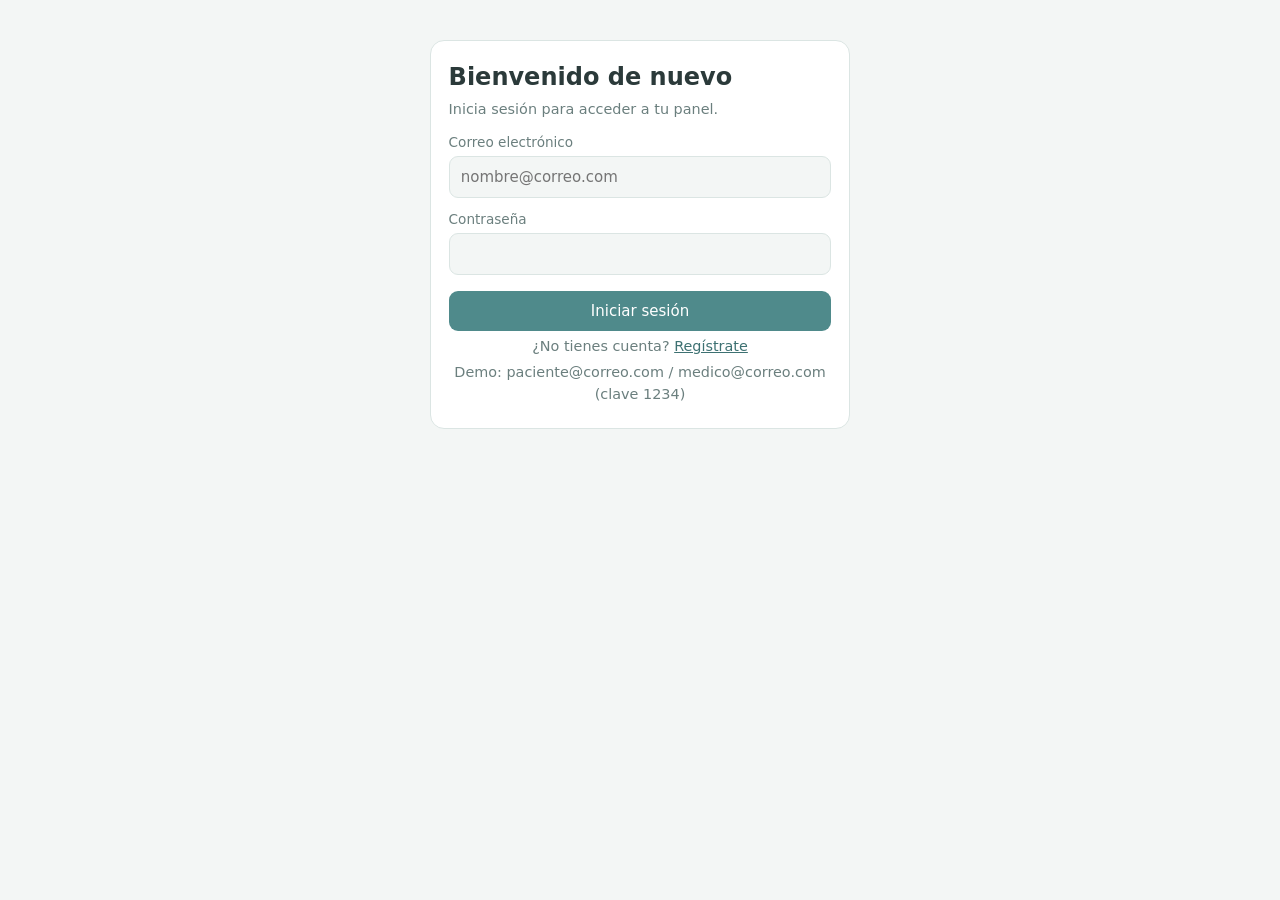
==== frontend/index.html @ 57a1332e "primera version de html, css y js, para cliente" ====
<!DOCTYPE html>
<html lang="es">
<head>
  <meta charset="utf-8">
  <meta name="viewport" content="width=device-width, initial-scale=1">
  <title>MediCita - Iniciar sesión</title>
  <link rel="stylesheet" href="css/base.css">
  <link rel="stylesheet" href="css/index.css">
</head>
<body>
  <main class="caja-auth tarjeta">
    <h1>Bienvenido de nuevo</h1>
    <p class="texto-suave">Inicia sesión para acceder a tu panel.</p>

    <form id="form-login">
      <label for="correo">Correo electrónico</label>
      <input type="email" id="correo" placeholder="nombre@correo.com" required>
      <label for="clave">Contraseña</label>
      <input type="password" id="clave" required>
      <p class="error oculto" id="error-login"></p>
      <button type="submit" class="boton ancho">Iniciar sesión</button>
    </form>

    <p class="centro texto-suave">¿No tienes cuenta? <a href="registro.html">Regístrate</a></p>
    <p class="centro texto-suave">Demo: paciente@correo.com / medico@correo.com (clave 1234)</p>
  </main>
  <div id="mensaje"></div>

  <script src="js/comun.js"></script>
  <script src="js/datos.js"></script>
  <script src="js/login.js"></script>
</body>
</html>
---- frontend/css/base.css ----
/* ===== Estilos compartidos por todas las paginas ===== */

/* Variables, reset y tipografia */
:root{--fondo:#f3f6f5;--tarjeta:#fff;--texto:#2b3a3a;--suave:#6b7f7e;--borde:#dbe5e3;--primario:#4f8a8b;--oscuro:#3d7172;--claro:#e4efee;--verde:#5d9b7a;--azul:#6b8cae;--rojo:#c1665f}
*{box-sizing:border-box}
body{margin:0;background:var(--fondo);color:var(--texto);font:15px/1.5 system-ui,-apple-system,"Segoe UI",sans-serif}
h1{font-size:1.5rem;margin:0 0 .3rem}
h2{font-size:1.2rem;margin:0 0 .5rem}
h3{font-size:1rem;margin:0}
p{margin:.3rem 0}
a{color:var(--oscuro)}

/* Utilidades */
.texto-suave{color:var(--suave);font-size:.9rem}
.centro{text-align:center}
.oculto{display:none!important}
.subtitulo{margin-top:1rem}
.sin-margen{margin:0}

/* Tarjetas y estados de cita */
.tarjeta{background:var(--tarjeta);border:1px solid var(--borde);border-radius:14px;padding:1.1rem}
.estado{display:inline-block;padding:.1rem .6rem;border-radius:20px;font-size:.75rem;font-weight:600;color:#fff}
.estado.DISPONIBLE{background:var(--verde)}
.estado.RESERVADA{background:var(--azul)}
.estado.ATENDIDA{background:var(--primario)}
.estado.CANCELADA{background:var(--rojo)}

/* Formularios y botones */
label{display:block;font-size:.85rem;color:var(--suave);margin:.7rem 0 .2rem}
input,select,textarea{width:100%;padding:.55rem .7rem;border:1px solid var(--borde);border-radius:9px;background:var(--fondo);color:var(--texto);font:inherit}
input:focus,select:focus,textarea:focus{outline:2px solid var(--primario);border-color:transparent}
.error{color:var(--rojo);font-size:.85rem;margin-top:.5rem}
.fila-dos{display:grid;grid-template-columns:1fr 1fr;gap:.7rem;margin:.8rem 0}
.boton{background:var(--primario);color:#fff;border:0;padding:.55rem 1.1rem;border-radius:9px;cursor:pointer;font:inherit;font-weight:500}
.boton:hover{background:var(--oscuro)}
.boton.secundario{background:none;color:var(--oscuro);border:1px solid var(--borde)}
.boton.secundario:hover{background:var(--claro)}
.boton.chico{padding:.3rem .7rem;font-size:.85rem}
.boton.ancho{width:100%;margin-top:1rem}

/* Estructura de los paneles (paciente y medico) */
.encabezado{background:var(--tarjeta);border-bottom:1px solid var(--borde);padding:.7rem 1rem;display:flex;gap:1rem;align-items:center;flex-wrap:wrap}
.marca{font-weight:700;color:var(--oscuro);font-size:1.15rem}
.usuario{font-size:.9rem;color:var(--suave)}
.menu{display:flex;gap:.3rem;margin-left:auto}
.menu button{background:none;border:0;color:var(--suave);padding:.45rem .8rem;border-radius:8px;cursor:pointer;font:inherit}
.menu button.activo,.menu button:hover{background:var(--claro);color:var(--oscuro)}
.contenido{max-width:980px;margin:0 auto;padding:1.2rem 1rem 3rem}
.seccion{display:none}
.seccion.activo{display:block}
.cuadricula{display:grid;grid-template-columns:repeat(auto-fill,minmax(270px,1fr));gap:1rem;margin-top:1rem}
.fila-pie{display:flex;justify-content:space-between;align-items:center;gap:.5rem;margin-top:.8rem;flex-wrap:wrap}
.fila-pie.sin-margen{margin:0}
.acciones{display:flex;gap:.4rem;flex-wrap:wrap;margin-top:.8rem}

/* Modales */
.modal{display:none;position:fixed;inset:0;background:rgba(30,45,44,.45);place-items:center;padding:1rem;z-index:10}
.modal.activo{display:grid}
.modal-caja{background:var(--tarjeta);border-radius:14px;padding:1.2rem;width:100%;max-width:520px;max-height:90vh;overflow:auto}

/* Aviso emergente */
#mensaje{position:fixed;bottom:1.2rem;left:50%;transform:translateX(-50%);background:var(--texto);color:#fff;padding:.6rem 1.1rem;border-radius:10px;opacity:0;transition:.3s;pointer-events:none;z-index:30}
#mensaje.activo{opacity:1}

@media(max-width:560px){.fila-dos{grid-template-columns:1fr}}
---- frontend/css/index.css ----
/* Login */
.caja-auth{max-width:420px;margin:2.5rem auto}
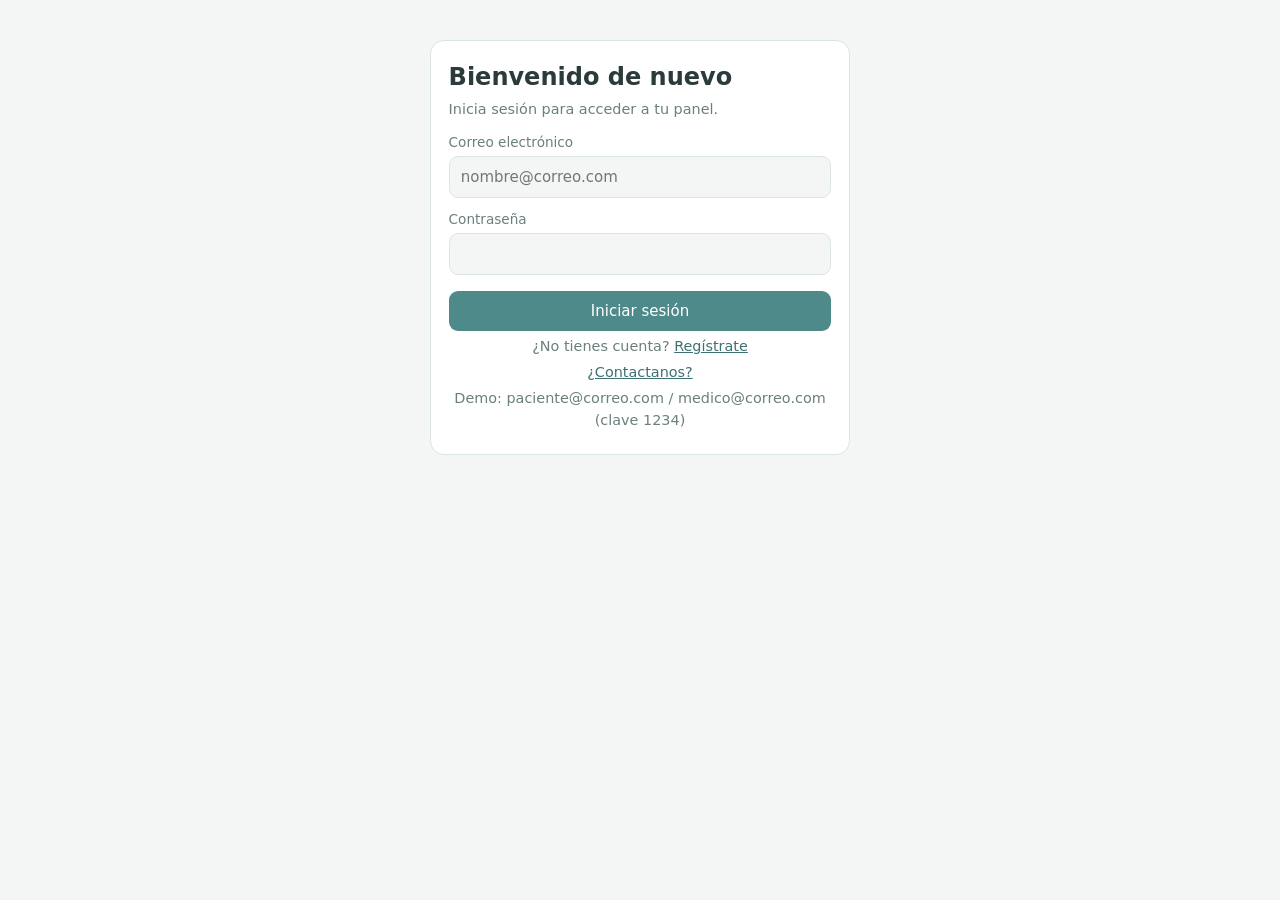
==== commit ecdfcfb5: "Ver y actualizar resena, falta guardar, depende de cita" ====
--- a/frontend/index.html
+++ b/frontend/index.html
@@ -3,7 +3,7 @@
 <head>
   <meta charset="utf-8">
   <meta name="viewport" content="width=device-width, initial-scale=1">
-  <title>MediCita - Iniciar sesión</title>
+  <title>MedLink - Iniciar sesión</title>
   <link rel="stylesheet" href="css/base.css">
   <link rel="stylesheet" href="css/index.css">
 </head>
@@ -22,6 +22,7 @@
     </form>
 
     <p class="centro texto-suave">¿No tienes cuenta? <a href="registro.html">Regístrate</a></p>
+    <p class="centro texto-suave"><a href="contacto.html">¿Contactanos?</a></p>
     <p class="centro texto-suave">Demo: paciente@correo.com / medico@correo.com (clave 1234)</p>
   </main>
   <div id="mensaje"></div>
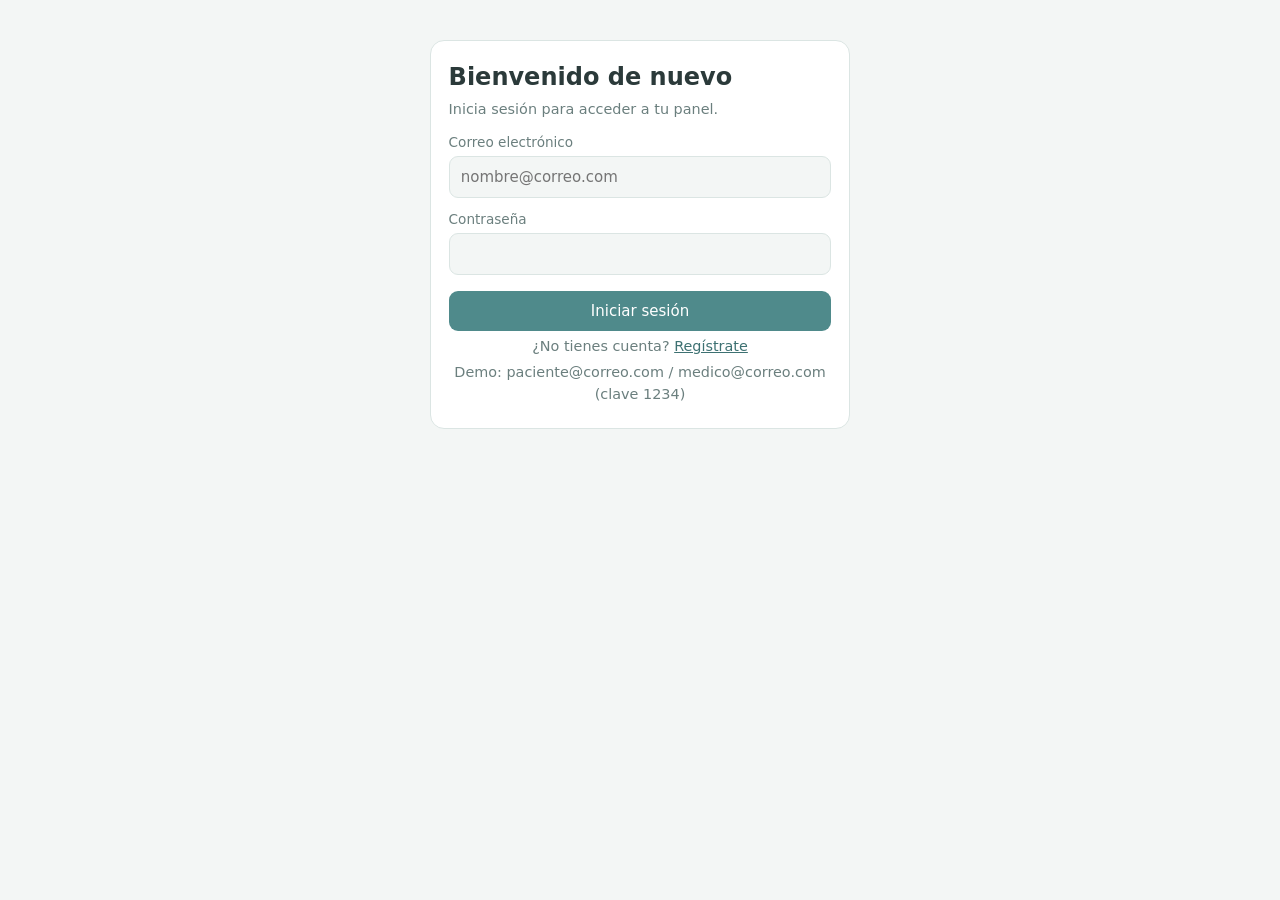
==== commit a72e125e: "Frontend Inicio de session" ====
--- a/frontend/index.html
+++ b/frontend/index.html
@@ -14,15 +14,14 @@
 
     <form id="form-login">
       <label for="correo">Correo electrónico</label>
-      <input type="email" id="correo" placeholder="nombre@correo.com" required>
+      <input type="email" id="inpCorreo" placeholder="nombre@correo.com" required>
       <label for="clave">Contraseña</label>
-      <input type="password" id="clave" required>
+      <input type="password" id="inpPassword" required>
       <p class="error oculto" id="error-login"></p>
-      <button type="submit" class="boton ancho">Iniciar sesión</button>
+      <button type="submit" id= "btnIniciarSesion" class="boton ancho">Iniciar sesión</button>
     </form>
 
     <p class="centro texto-suave">¿No tienes cuenta? <a href="registro.html">Regístrate</a></p>
-    <p class="centro texto-suave"><a href="contacto.html">¿Contactanos?</a></p>
     <p class="centro texto-suave">Demo: paciente@correo.com / medico@correo.com (clave 1234)</p>
   </main>
   <div id="mensaje"></div>
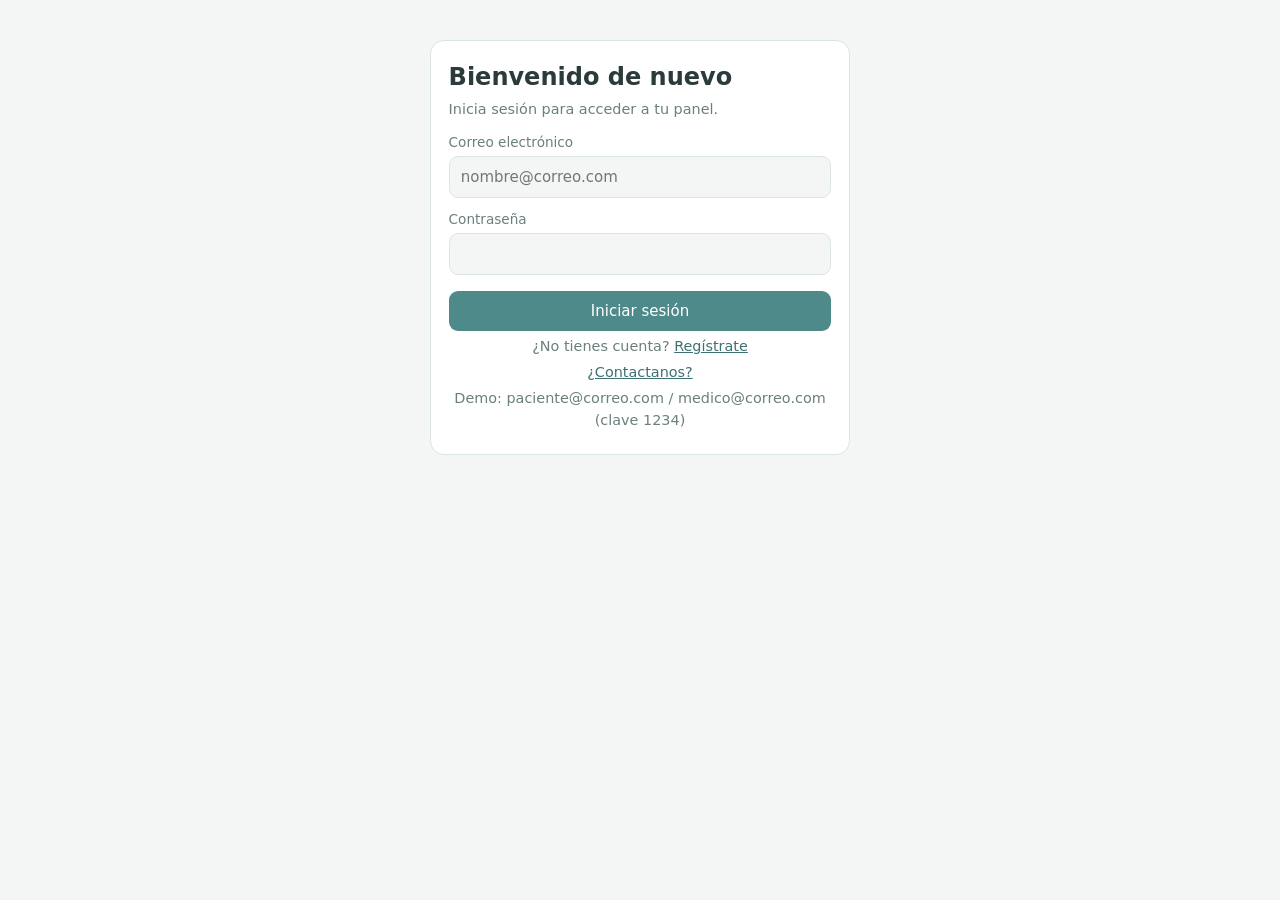
==== commit 8931bce8: "Merge branch 'main' into misael-frontend-resenas" ====
--- a/frontend/index.html
+++ b/frontend/index.html
@@ -22,6 +22,7 @@
     </form>
 
     <p class="centro texto-suave">¿No tienes cuenta? <a href="registro.html">Regístrate</a></p>
+    <p class="centro texto-suave"><a href="contacto.html">¿Contactanos?</a></p>
     <p class="centro texto-suave">Demo: paciente@correo.com / medico@correo.com (clave 1234)</p>
   </main>
   <div id="mensaje"></div>
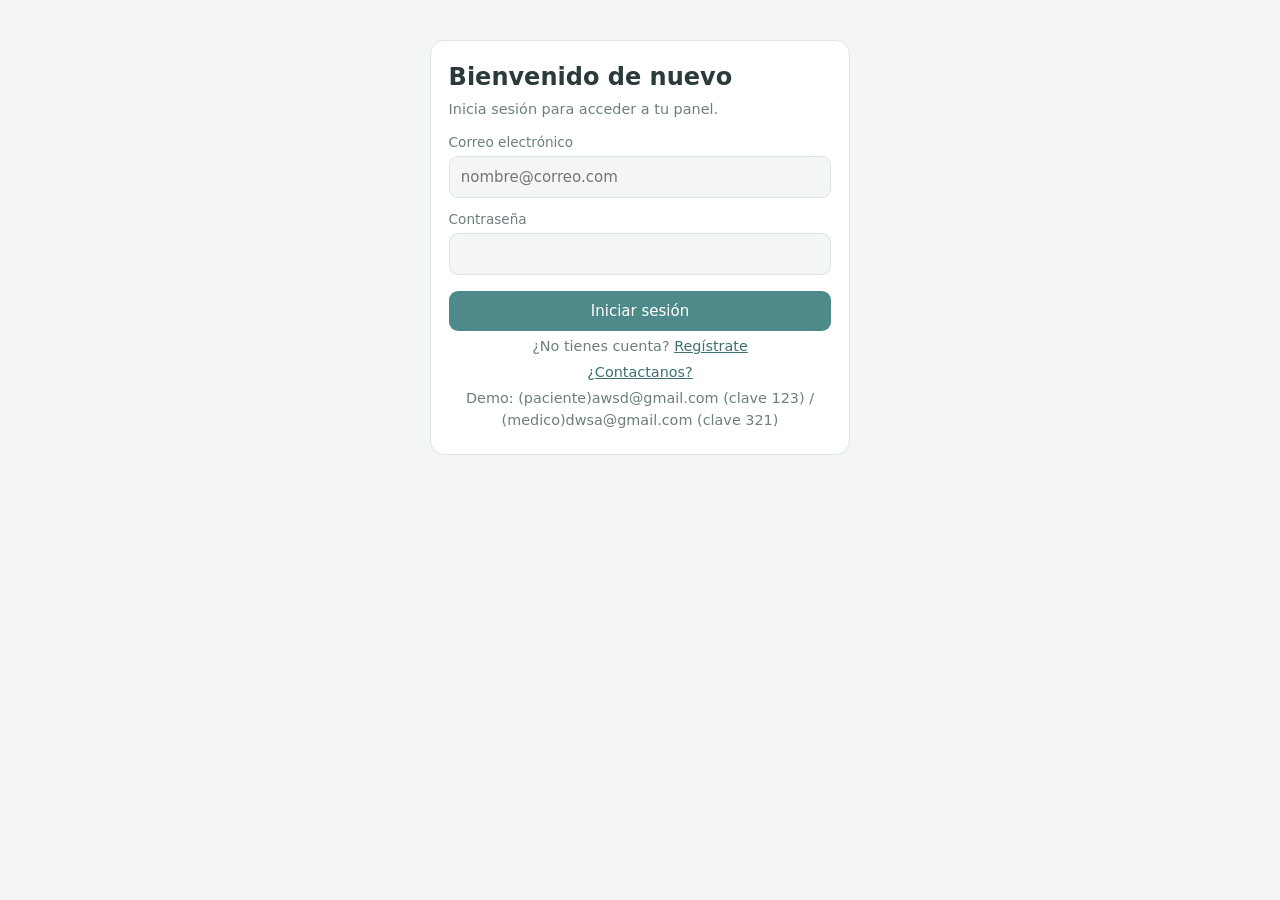
==== commit d65e4b83: "Resstructuracion frontend y funcionalidad esperada completada" ====
--- a/frontend/index.html
+++ b/frontend/index.html
@@ -23,12 +23,11 @@
 
     <p class="centro texto-suave">¿No tienes cuenta? <a href="registro.html">Regístrate</a></p>
     <p class="centro texto-suave"><a href="contacto.html">¿Contactanos?</a></p>
-    <p class="centro texto-suave">Demo: paciente@correo.com / medico@correo.com (clave 1234)</p>
+    <p class="centro texto-suave">Demo: (paciente)awsd@gmail.com (clave 123) / (medico)dwsa@gmail.com (clave 321)</p>
   </main>
   <div id="mensaje"></div>
 
-  <script src="js/comun.js"></script>
-  <script src="js/datos.js"></script>
   <script src="js/login.js"></script>
+  <script src="js/contacto.js"></script>
 </body>
 </html>
